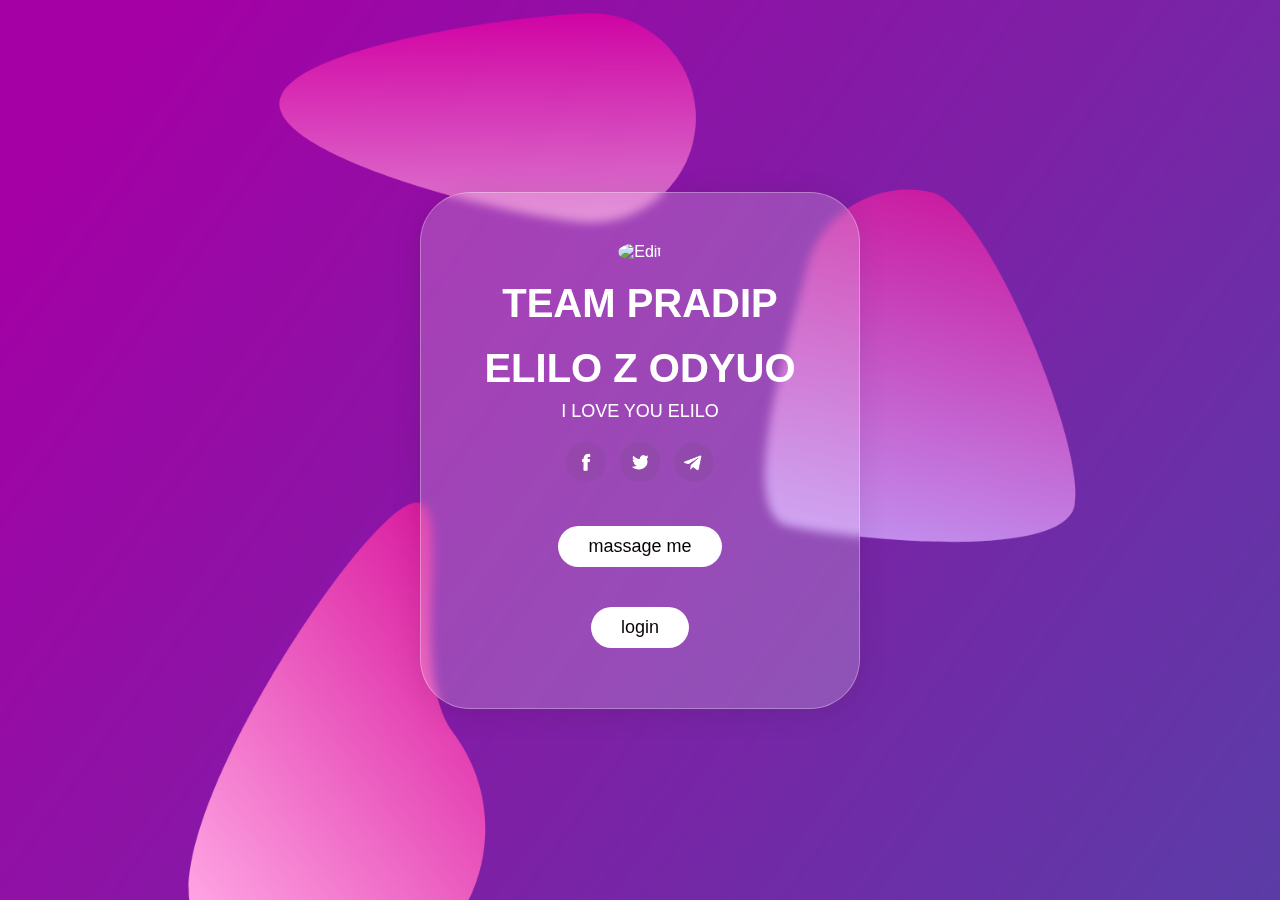
==== index.html @ ed175250 "Update index.html" ====
<!DOCTYPE html>

<html lang="en">

<head>

    <link rel="stylesheet" href="style.css">

    <title>Team Pradip</title>

</head>

<body>

    <div class="container">

        <div class="card" data-tilt>

     
    <label for="upload-photo">
        <img src="elilo.png" alt="Edit">
    </label>
    <input type="file" id="upload-photo" style="display: none;" accept="image/*" onchange="changePhoto(this)">



            <h1>TEAM PRADIP</h1>

            <h2>ELILO Z ODYUO</h2>

            <p>I LOVE YOU ELILO</p>

            <div class="links">

                <a href="#"><img src="facebook.png" alt=""></a>

                <a href="#"><img src="twitter.png" alt=""></a>

                <a href="#"><img src="telegram.png" alt=""></a>

            </div>

            <div class="q">

                <a href="#">massage me </a><br>

                <a href="login.html">login</a>

            </div>

        </div>





    </div>

    <script src="vanilla-tilt.js"></script>
    <script>
    function changePhoto(input) {
        const file = input.files[0];
        if (file) {
            const reader = new FileReader();
            reader.onload = function (e) {
                document.querySelector('.card img').src = e.target.result;
            };
            reader.readAsDataURL(file);
        }
    }

    
    document.querySelector('.card h1').addEventListener('click', function () {
        editName();
    });

    function editName() {
        const nameElement = document.querySelector('.card h1');
        const currentName = nameElement.textContent;

        const input = document.createElement('input');
        input.type = 'text';
        input.value = currentName;

        input.addEventListener('blur', function () {
            nameElement.textContent = this.value;
            this.parentNode.removeChild(this);
        });

        nameElement.textContent = '';
        nameElement.appendChild(input);
        input.focus();
    }
 
    const nameElement = document.querySelector('.card h1');
    nameElement.addEventListener('click', function () {
        editName();
    });

    function editName() {
        nameElement.classList.add('editable');

        const currentName = nameElement.textContent;

        const input = document.createElement('input');
        input.type = 'text';
        input.value = currentName;

        input.addEventListener('blur', function () {
            nameElement.textContent = this.value;
            nameElement.classList.remove('editable');
            this.parentNode.removeChild(this);
        });

        nameElement.textContent = '';
        nameElement.appendChild(input);
        input.focus();
    }
</script>
    

    
    



</body>

</html>
---- style.css ----
*{
    margin: 0;
    padding: 0;
    box-sizing: border-box;
    font-family: 'poppins', sans-serif;
}
.container{
    width: 100%;
    height: 100vh;
    background-image: url(back.png);
    background-position: center;
    background-size: cover;
    display: flex;
    align-items: center;
    justify-content: center;
}
.card {
    width: 90%;
    max-width: 440px ;
    color: #fff;
    text-align: center;
    padding: 50px 35px ;
    border: 1px solid rgba(255, 255, 255, 0.3);
    background: rgba(255, 255, 255, 0.2);
    border-radius: 50px;
    box-shadow: 0 4px 30px rgba(0, 0, 0, 0.1);
    backdrop-filter: blur(5px);
}
.card h1.editable {
    cursor: pointer;
    border-bottom: 1px dashed #fff;
}


.card img {
    width: 140px;
    border-radius: 60%;
}
.card h1 {
    font-size: 40px ;
    font-weight: 600;
    margin-top: 20px;
}

.card h2 {
    font-size: 40px;
    font-weight: 600;
    margin-top: 20px;

}
.card .edit-option {
    position: absolute;
    top: 10px;
    right: 10px;
    display: flex;
    flex-direction: column;
    align-items: center;
}

.card .edit-option img {
    width: 30px;
    cursor: pointer;
}

.card .edit-option input {
    margin-top: 5px;
    padding: 5px;
    border: 1px solid #ccc;
    border-radius: 5px;
}

.card p {
    font-size: 18px ;
    margin: 10px auto;
    max-width: 330px;
}

.card .links img {
    width: 40px;
    border-radius: 50%;
    margin: 10px 5px;
}
.card .links img:hover{
    background: #ff01cf;
}
.q a{
    text-decoration: none;
    display: inline-block;
    font-size: 18px;
    font-weight: 500;
    background: #fff;
    color: #070106;
    padding: 10px 30px;
    border-radius: 30px;
    margin: 30px 0 10px; 
    border-top-left-radius:50;
    border-top-right-radius: 50;
    border-bottom-left-radius: 50;
    border-bottom-left-radius: 50;
}
.q a:hover{
    background: #ff01cf;
}

.card .links img:hover{
    background: #ff01cf;
}
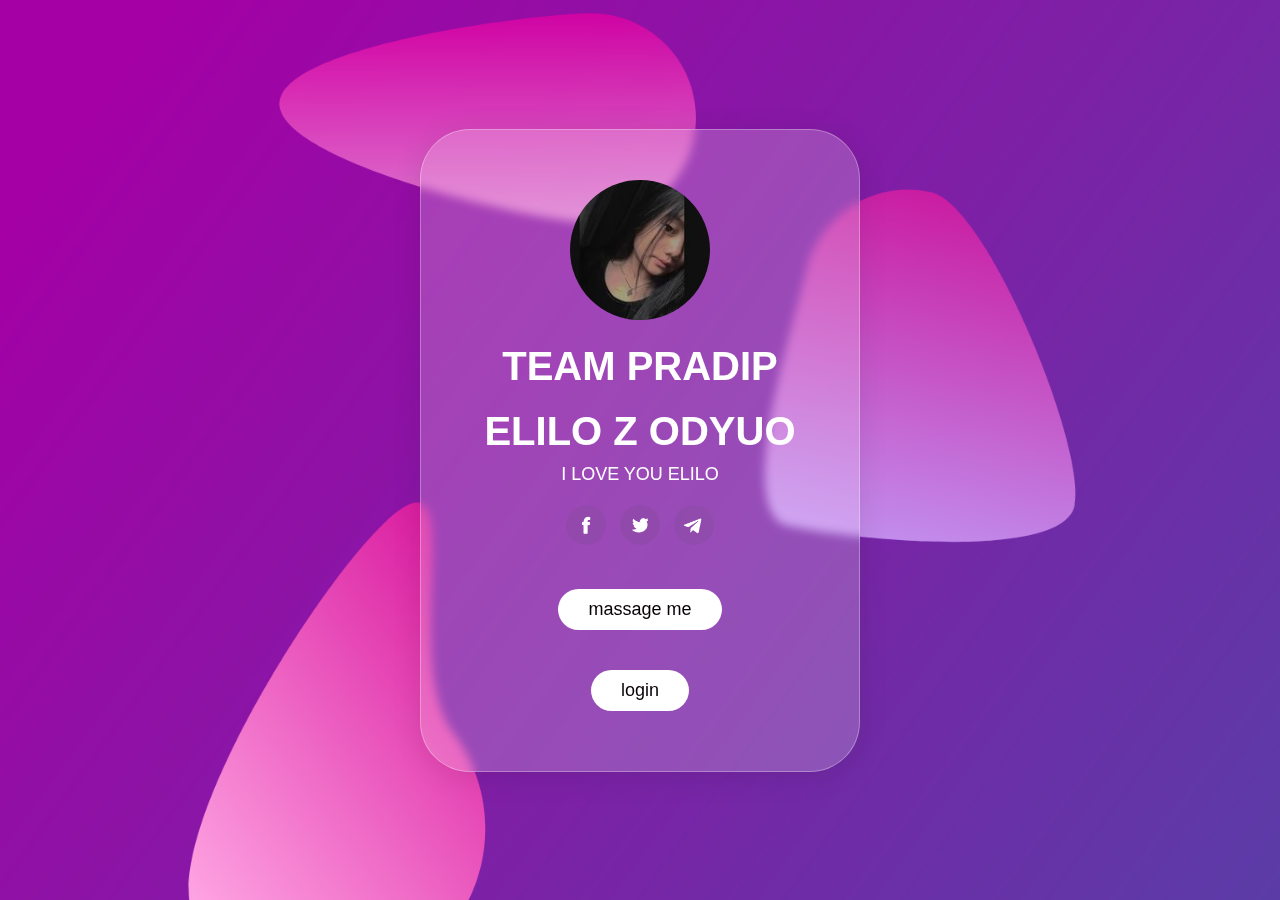
==== commit 7efcacd3: "Update index.html" ====
--- a/index.html
+++ b/index.html
@@ -21,7 +21,7 @@
 
      
     <label for="upload-photo">
-        <img src="elilo.png" alt="Edit">
+        <img src="elilo.jpg" alt="Edit">
     </label>
     <input type="file" id="upload-photo" style="display: none;" accept="image/*" onchange="changePhoto(this)">
 
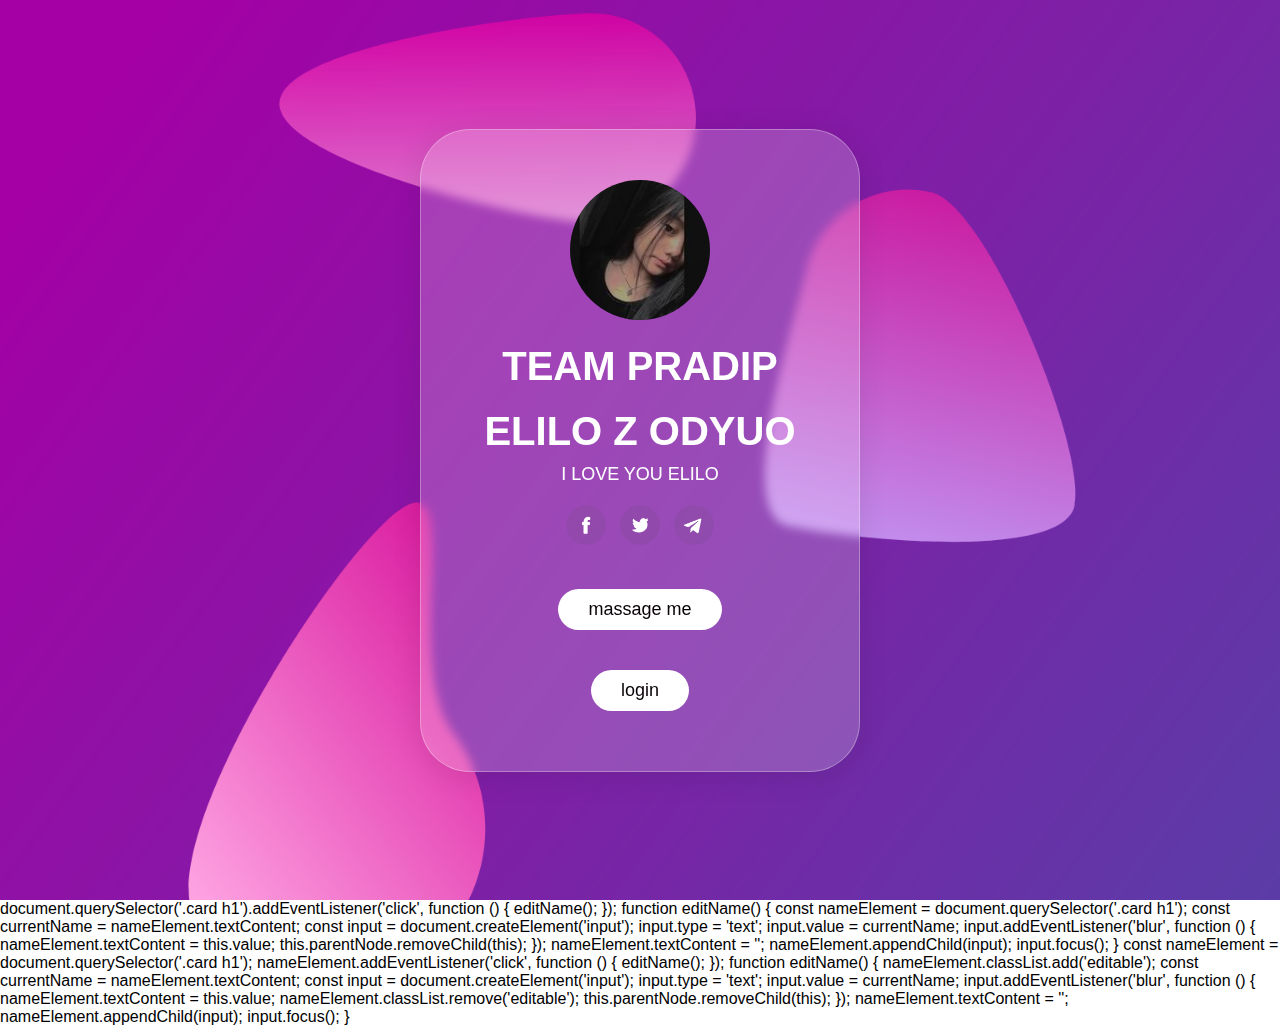
==== commit 6b46586c: "Update index.html" ====
--- a/index.html
+++ b/index.html
@@ -61,16 +61,30 @@
 
     <script src="vanilla-tilt.js"></script>
     <script>
+    <script>
     function changePhoto(input) {
         const file = input.files[0];
         if (file) {
             const reader = new FileReader();
             reader.onload = function (e) {
-                document.querySelector('.card img').src = e.target.result;
+                const image = document.querySelector('.card img');
+                image.src = e.target.result;
+
+                // Update styles after changing the photo
+                image.style.width = '140px';
+                image.style.borderRadius = '60%';
             };
             reader.readAsDataURL(file);
         }
     }
+
+    function changeName(input) {
+        const newName = input.value;
+        document.querySelector('.card h1').textContent = newName;
+        document.querySelector('.card h2').textContent = newName;
+    }
+</script>
+    
 
     
     document.querySelector('.card h1').addEventListener('click', function () {
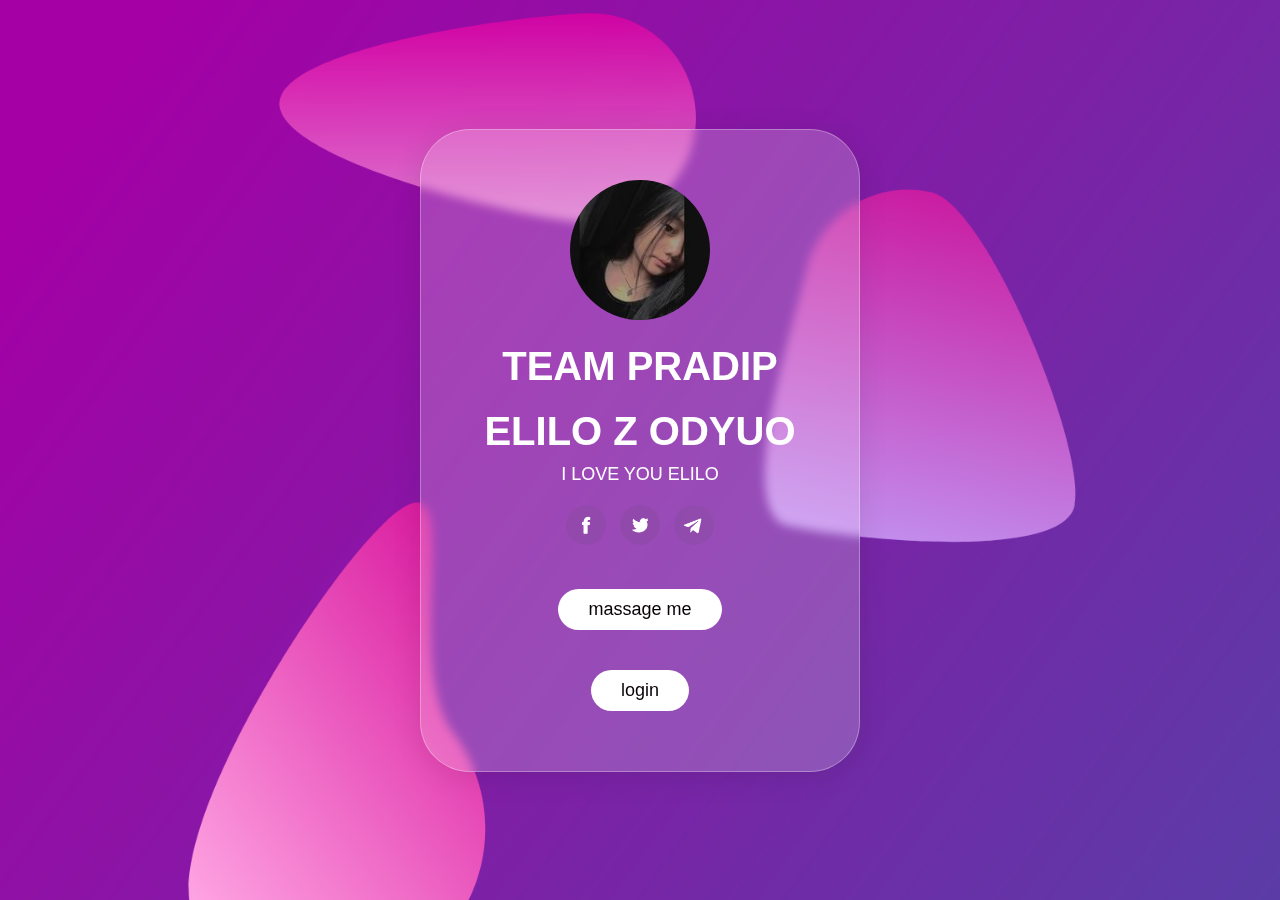
==== commit 187f7ef9: "Update index.html" ====
--- a/index.html
+++ b/index.html
@@ -61,7 +61,7 @@
 
     <script src="vanilla-tilt.js"></script>
     <script>
-    <script>
+    
     function changePhoto(input) {
         const file = input.files[0];
         if (file) {
@@ -83,7 +83,7 @@
         document.querySelector('.card h1').textContent = newName;
         document.querySelector('.card h2').textContent = newName;
     }
-</script>
+  
     
 
     
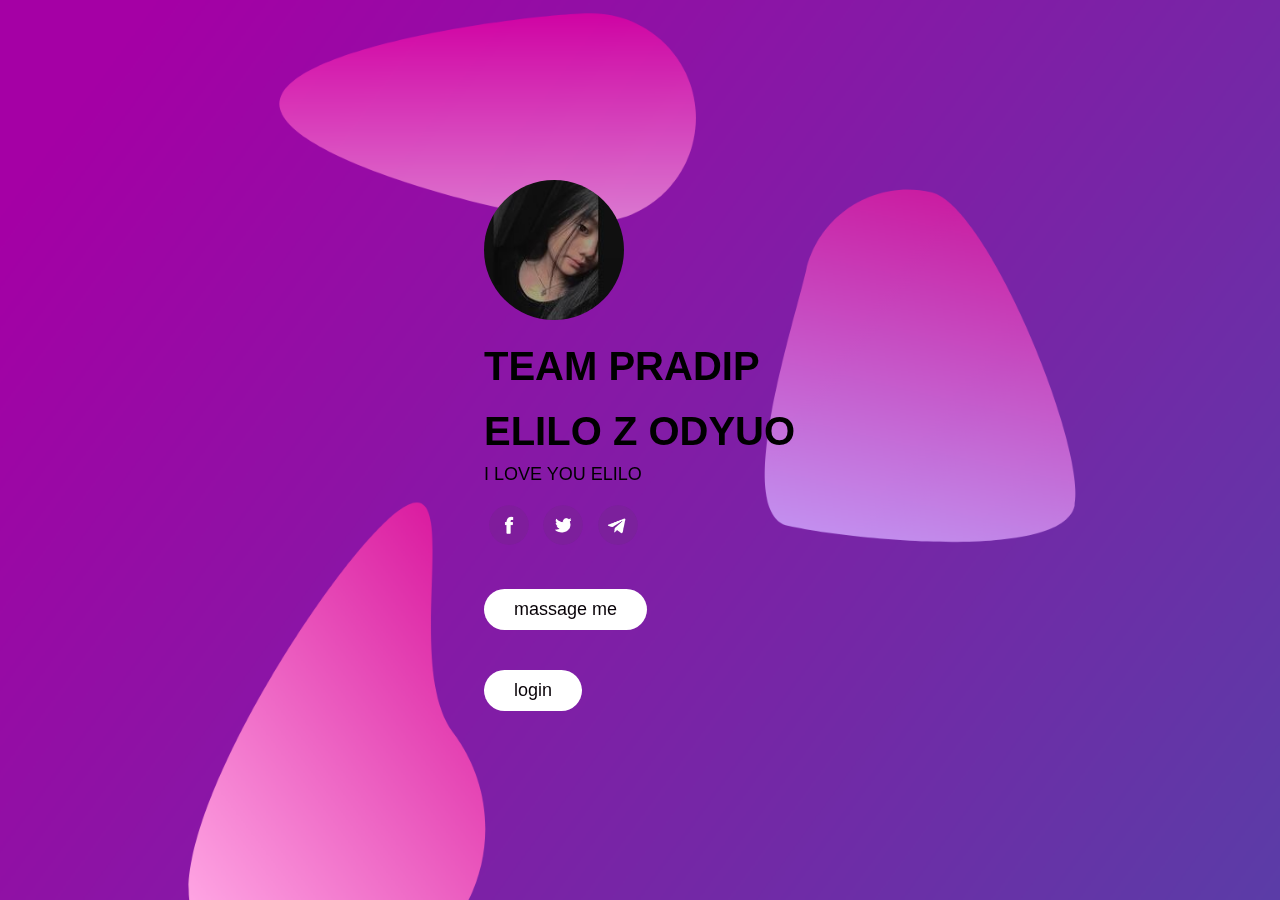
==== commit dcb7beba: "Update index.html" ====
--- a/index.html
+++ b/index.html
@@ -6,7 +6,9 @@
 <html lang="en">
 
 <head>
+    <meta name="viewport" content="width=device-width, initial-scale=1.0">
 
+    
     <link rel="stylesheet" href="style.css">
 
     <title>Team Pradip</title>
@@ -62,6 +64,7 @@
     <script src="vanilla-tilt.js"></script>
     <script>
     
+  
     function changePhoto(input) {
         const file = input.files[0];
         if (file) {
@@ -70,9 +73,17 @@
                 const image = document.querySelector('.card img');
                 image.src = e.target.result;
 
-                // Update styles after changing the photo
-                image.style.width = '140px';
-                image.style.borderRadius = '60%';
+                // Reset previous styles
+                image.style.width = 'auto';
+                image.style.height = 'auto';
+                image.style.borderRadius = '0';
+
+                // Set the desired size
+                image.style.maxWidth = '353px';
+                image.style.maxHeight = '353px';
+                image.style.width = '100%';
+                image.style.height = 'auto'; // Maintain aspect ratio
+                image.style.borderRadius = '50%'; // Assuming you want a circular image
             };
             reader.readAsDataURL(file);
         }
@@ -83,7 +94,7 @@
         document.querySelector('.card h1').textContent = newName;
         document.querySelector('.card h2').textContent = newName;
     }
-  
+    
     
 
     
--- a/style.css
+++ b/style.css
@@ -14,6 +14,8 @@
     align-items: center;
     justify-content: center;
 }
+<meta name="viewport" content="width=device-width, initial-scale=1.0">
+
 .card {
     width: 90%;
     max-width: 440px ;
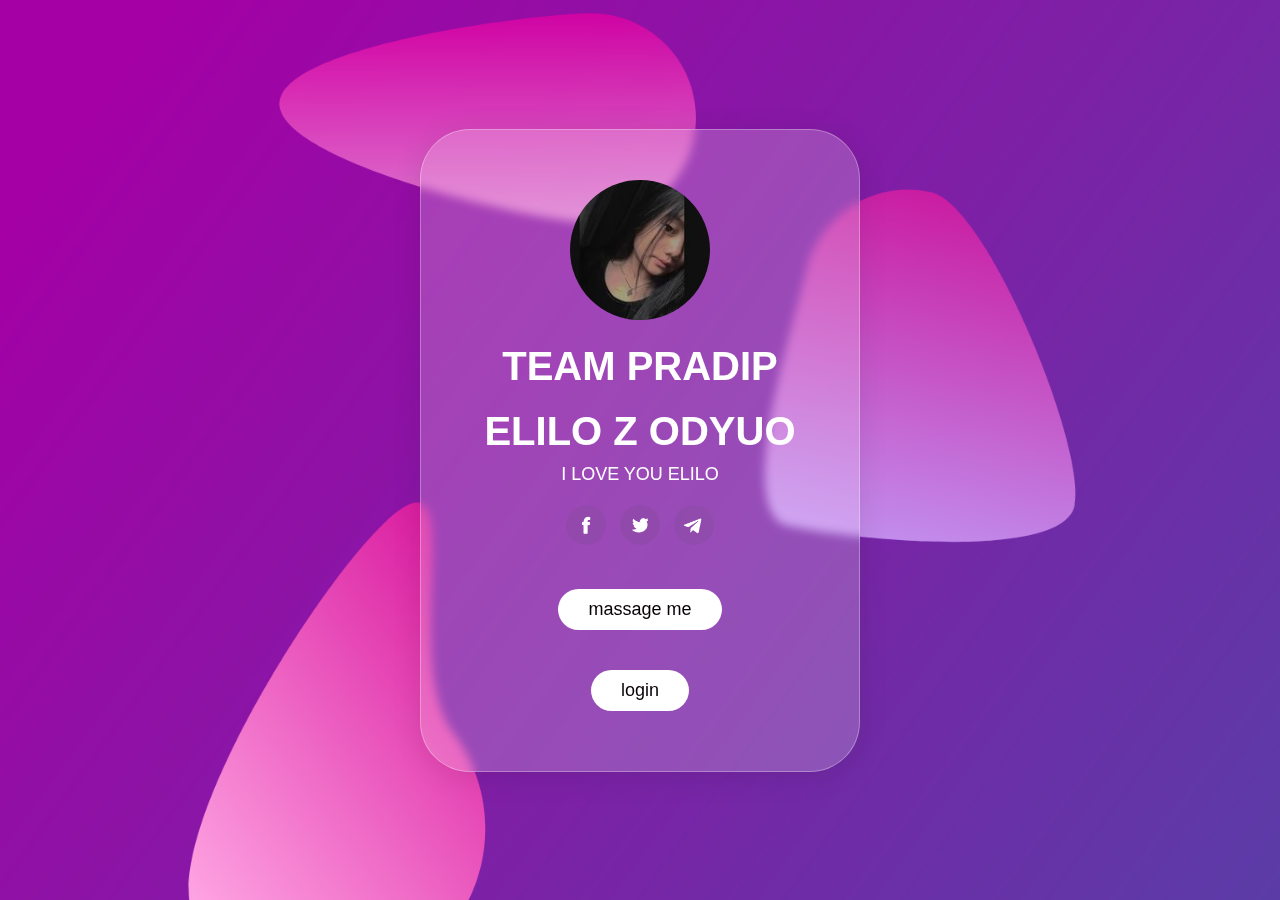
==== commit 44df9c7c: "Update index.html" ====
--- a/index.html
+++ b/index.html
@@ -6,7 +6,7 @@
 <html lang="en">
 
 <head>
-    <meta name="viewport" content="width=device-width, initial-scale=1.0">
+   <meta name="viewport" content="width=device-width, initial-scale=1.0">
 
     
     <link rel="stylesheet" href="style.css">
--- a/style.css
+++ b/style.css
@@ -14,8 +14,6 @@
     align-items: center;
     justify-content: center;
 }
-<meta name="viewport" content="width=device-width, initial-scale=1.0">
-
 .card {
     width: 90%;
     max-width: 440px ;
